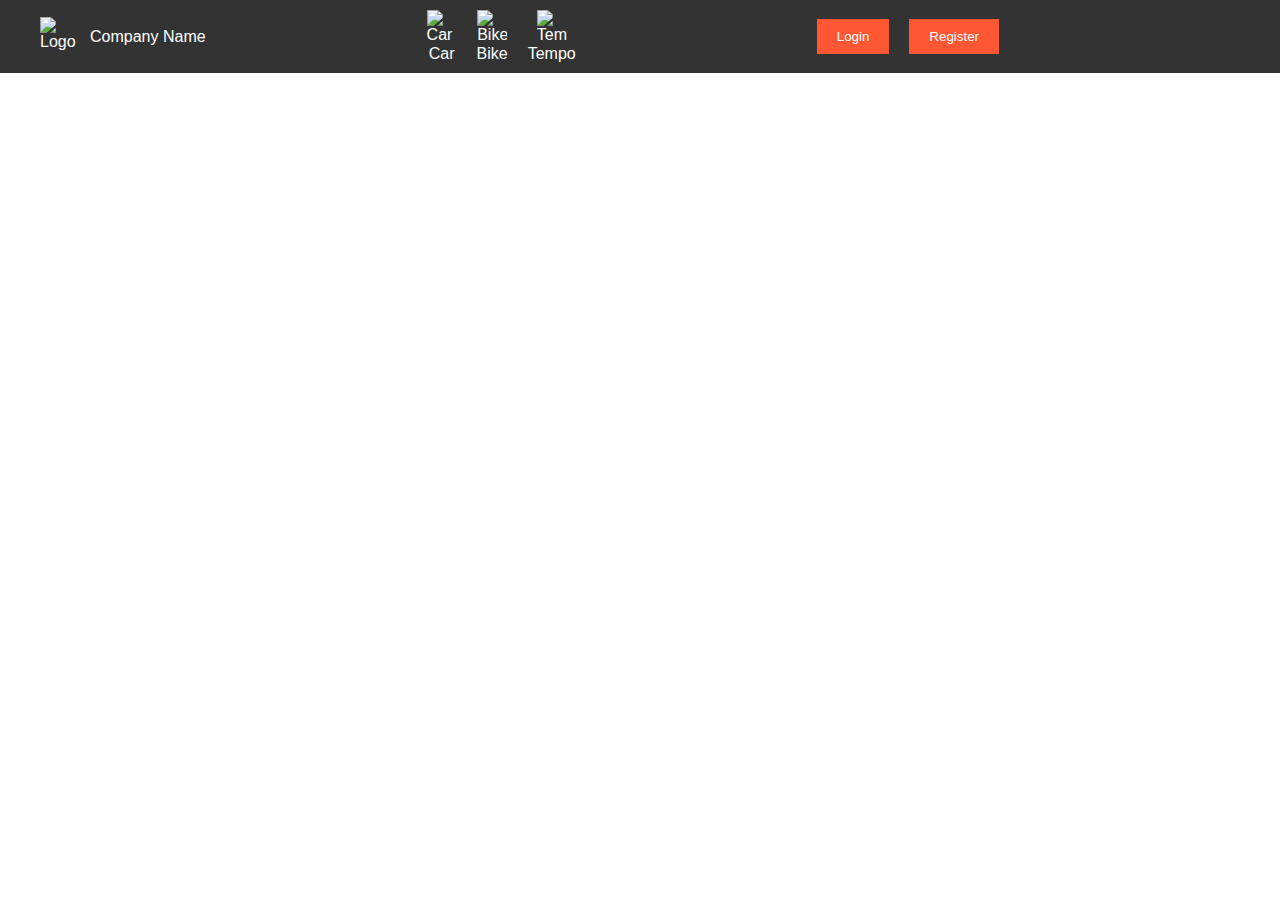
==== index.html @ e9884868 "nav1" ====
<!DOCTYPE html>
<html lang="en">
<head>
    <meta charset="UTF-8">
    <meta name="viewport" content="width=device-width, initial-scale=1.0">
    <link rel="stylesheet" href="index.css">
    <script src="script.js" defer></script>
    <title>APNAGAADI</title>
</head>
<body>

    <title>Navigation Bar</title>
</head>
<body>
    <header>
        <nav>
            <div class="logo">
                <img src="logo.png" alt="Logo" />
                <span>Company Name</span>
            </div>
            <div class="menu">
                <div class="menu-item">
                    <img src="car-icon.png" alt="Car Icon" />
                    <span>Car</span>
                </div>
                <div class="menu-item">
                    <img src="bike-icon.png" alt="Bike Icon" />
                    <span>Bike</span>
                </div>
                <div class="menu-item">
                    <img src="tempo-icon.png" alt="Tempo Icon" />
                    <span>Tempo</span>
                </div>
            </div>
            <div class="user">
                <button id="loginBtn">Login</button>
                <button id="registerBtn">Register</button>
            </div>
            <div class="animated-icon" id="rentalIcon"></div>
        </nav>
    </header>
</body>
</html>

    
</body>
</html>
---- index.css ----
/* Reset some default styles */
* {
    margin: 0;
    padding: 0;
    box-sizing: border-box;
}

body {
    font-family: Arial, sans-serif;
}

header {
    background-color: #333;
    color: #fff;
    padding: 10px 0;
}

nav {
    max-width: 1200px;
    margin: 0 auto;
    display: flex;
    justify-content: space-between;
    align-items: center;
}

.logo {
    display: flex;
    align-items: center;
}

.logo img {
    width: 40px;
    height: 40px;
    margin-right: 10px;
}

.menu {
    display: flex;
}

.menu-item {
    margin-right: 20px;
    display: flex;
    flex-direction: column;
    align-items: center;
    cursor: pointer;
}

.menu-item img {
    width: 30px;
    height: 30px;
    margin-bottom: 5px;
}

.user {
    display: flex;
    align-items: center;
}

#loginBtn, #registerBtn {
    background-color: #ff5733;
    color: #fff;
    border: none;
    padding: 10px 20px;
    margin-right: 20px;
    cursor: pointer;
}

#rentalIcon {
    /* Add your animated icon styles here */
}
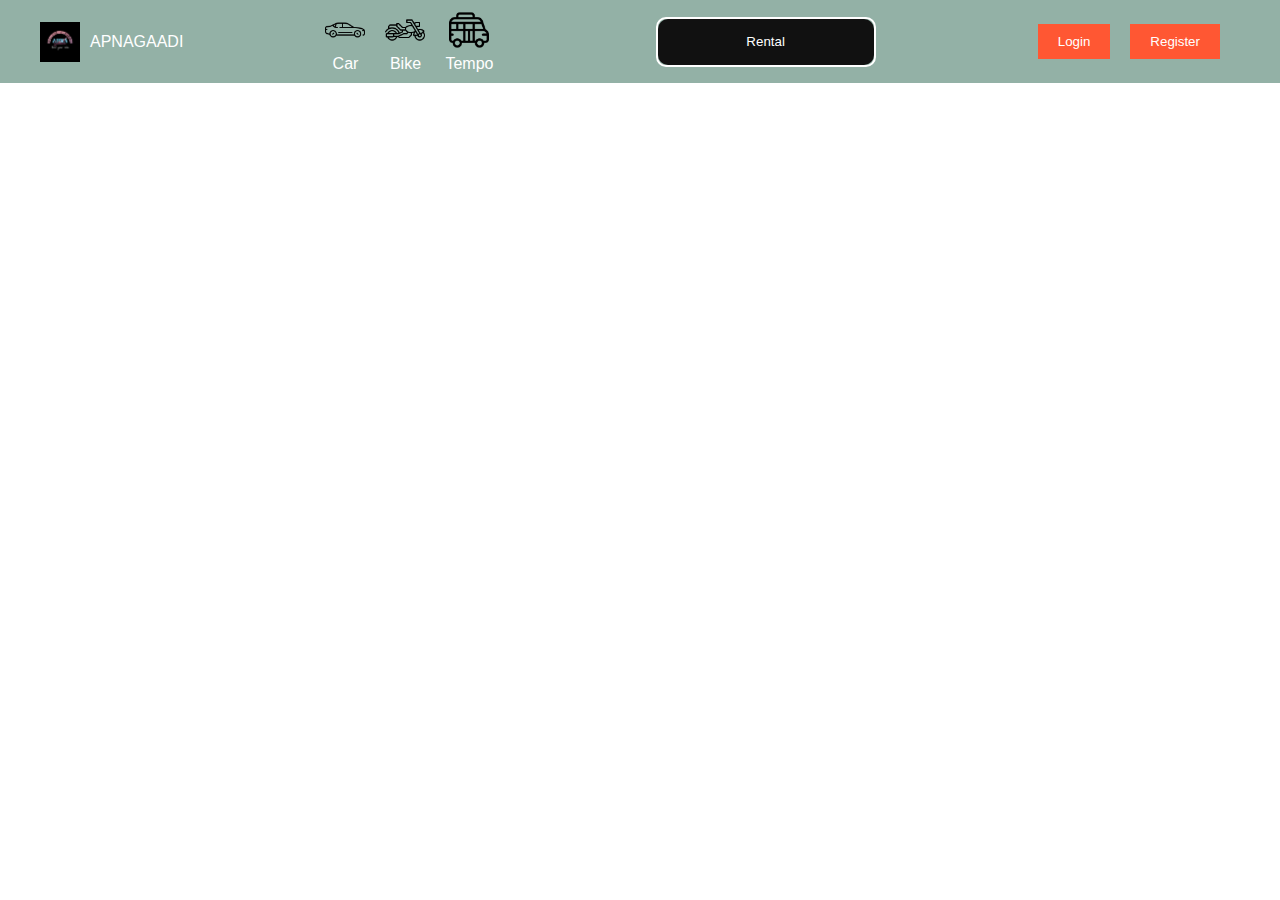
==== commit ff6de1d1: "c2" ====
--- a/index.html
+++ b/index.html
@@ -15,28 +15,31 @@
     <header>
         <nav>
             <div class="logo">
-                <img src="logo.png" alt="Logo" />
-                <span>Company Name</span>
+                <img src="Apnagaadi logo.jpg" alt="Logo" />
+                <span>APNAGAADI</span>
             </div>
             <div class="menu">
                 <div class="menu-item">
-                    <img src="car-icon.png" alt="Car Icon" />
+                    <img src="ICON/sedan.png" alt="Car Icon" />
                     <span>Car</span>
                 </div>
                 <div class="menu-item">
-                    <img src="bike-icon.png" alt="Bike Icon" />
+                    <img src="ICON/motorbike.png" alt="Bike Icon" />
                     <span>Bike</span>
                 </div>
                 <div class="menu-item">
-                    <img src="tempo-icon.png" alt="Tempo Icon" />
+                    <img src="ICON/bus.png" alt="Tempo Icon" />
                     <span>Tempo</span>
                 </div>
             </div>
+            
+                <button class="rental" id="RentalBtn">Rental</button>
+            
             <div class="user">
                 <button id="loginBtn">Login</button>
                 <button id="registerBtn">Register</button>
             </div>
-            <div class="animated-icon" id="rentalIcon"></div>
+            
         </nav>
     </header>
 </body>
--- a/index.css
+++ b/index.css
@@ -1,4 +1,3 @@
-/* Reset some default styles */
 * {
     margin: 0;
     padding: 0;
@@ -10,7 +9,7 @@
 }
 
 header {
-    background-color: #333;
+    background-color: #93B1A6;
     color: #fff;
     padding: 10px 0;
 }
@@ -47,8 +46,8 @@
 }
 
 .menu-item img {
-    width: 30px;
-    height: 30px;
+    width: 40px;
+    height: 40px;
     margin-bottom: 5px;
 }
 
@@ -66,6 +65,87 @@
     cursor: pointer;
 }
 
-#rentalIcon {
-    /* Add your animated icon styles here */
+.rental {
+    width: 220px;
+    height: 50px;
+    border: none;
+    outline: none;
+    color: #fff;
+    background: #111;
+    cursor: pointer;
+    position: relative;
+    z-index: 0;
+    border-radius: 10px;
+    transition: background 0.3s ease-in-out; /* Added transition for background */
 }
+
+.rental:before {
+    content: '';
+    background: linear-gradient(45deg, #ff0000, #ff7300, #fffb00, #48ff00, #00ffd5, #002bff, #7a00ff, #ff00c8, #ff0000);
+    position: absolute;
+    top: -2px;
+    left: -2px;
+    background-size: 400%;
+    z-index: -1;
+    filter: blur(5px);
+    width: calc(100% + 4px);
+    height: calc(100% + 4px);
+    animation: glowing 20s linear; /* Removed 'infinite' to make it continuous */
+    opacity: 0;
+    transition: opacity 0.3s ease-in-out;
+    border-radius: 10px;
+}
+
+.rental:active {
+    color: #000;
+}
+
+.rental:active:after {
+    background: transparent;
+}
+
+.rental:hover:before {
+    opacity: 1;
+    animation: none; /* Stop the animation on hover */
+}
+
+.rental:hover {
+    background: #ff5733; /* Change background on hover to 'Blobs' style */
+}
+
+.rental:after {
+    z-index: -1;
+    content: '';
+    position: absolute;
+    width: 100%;
+    height: 100%;
+    background: #111;
+    left: 0;
+    top: 0;
+    border-radius: 10px;
+}
+
+@keyframes glowing {
+    0% { background-position: 0 0; }
+    50% { background-position: 400% 0; }
+    100% { background-position: 0 0; }
+}
+#RentalBtn {
+    background: transparent; /* Remove white background */
+    color: #fff; /* Text color */
+    border: 2px solid #fff; /* Add a border */
+    padding: 10px 20px;
+    margin-right: 20px;
+    cursor: pointer;
+    border-radius: 10px;
+    transition: background 0.3s ease-in-out, color 0.3s ease-in-out; /* Add transitions for background and color */
+    display: flex;
+    justify-content: center; /* Center text horizontally */
+    align-items: center; /* Center text vertically */
+}
+
+#RentalBtn:hover {
+    background: #ff5733; /* Change background on hover */
+    color: #000; /* Change text color on hover */
+    border: 2px solid #ff5733; /* Change border color on hover */
+}
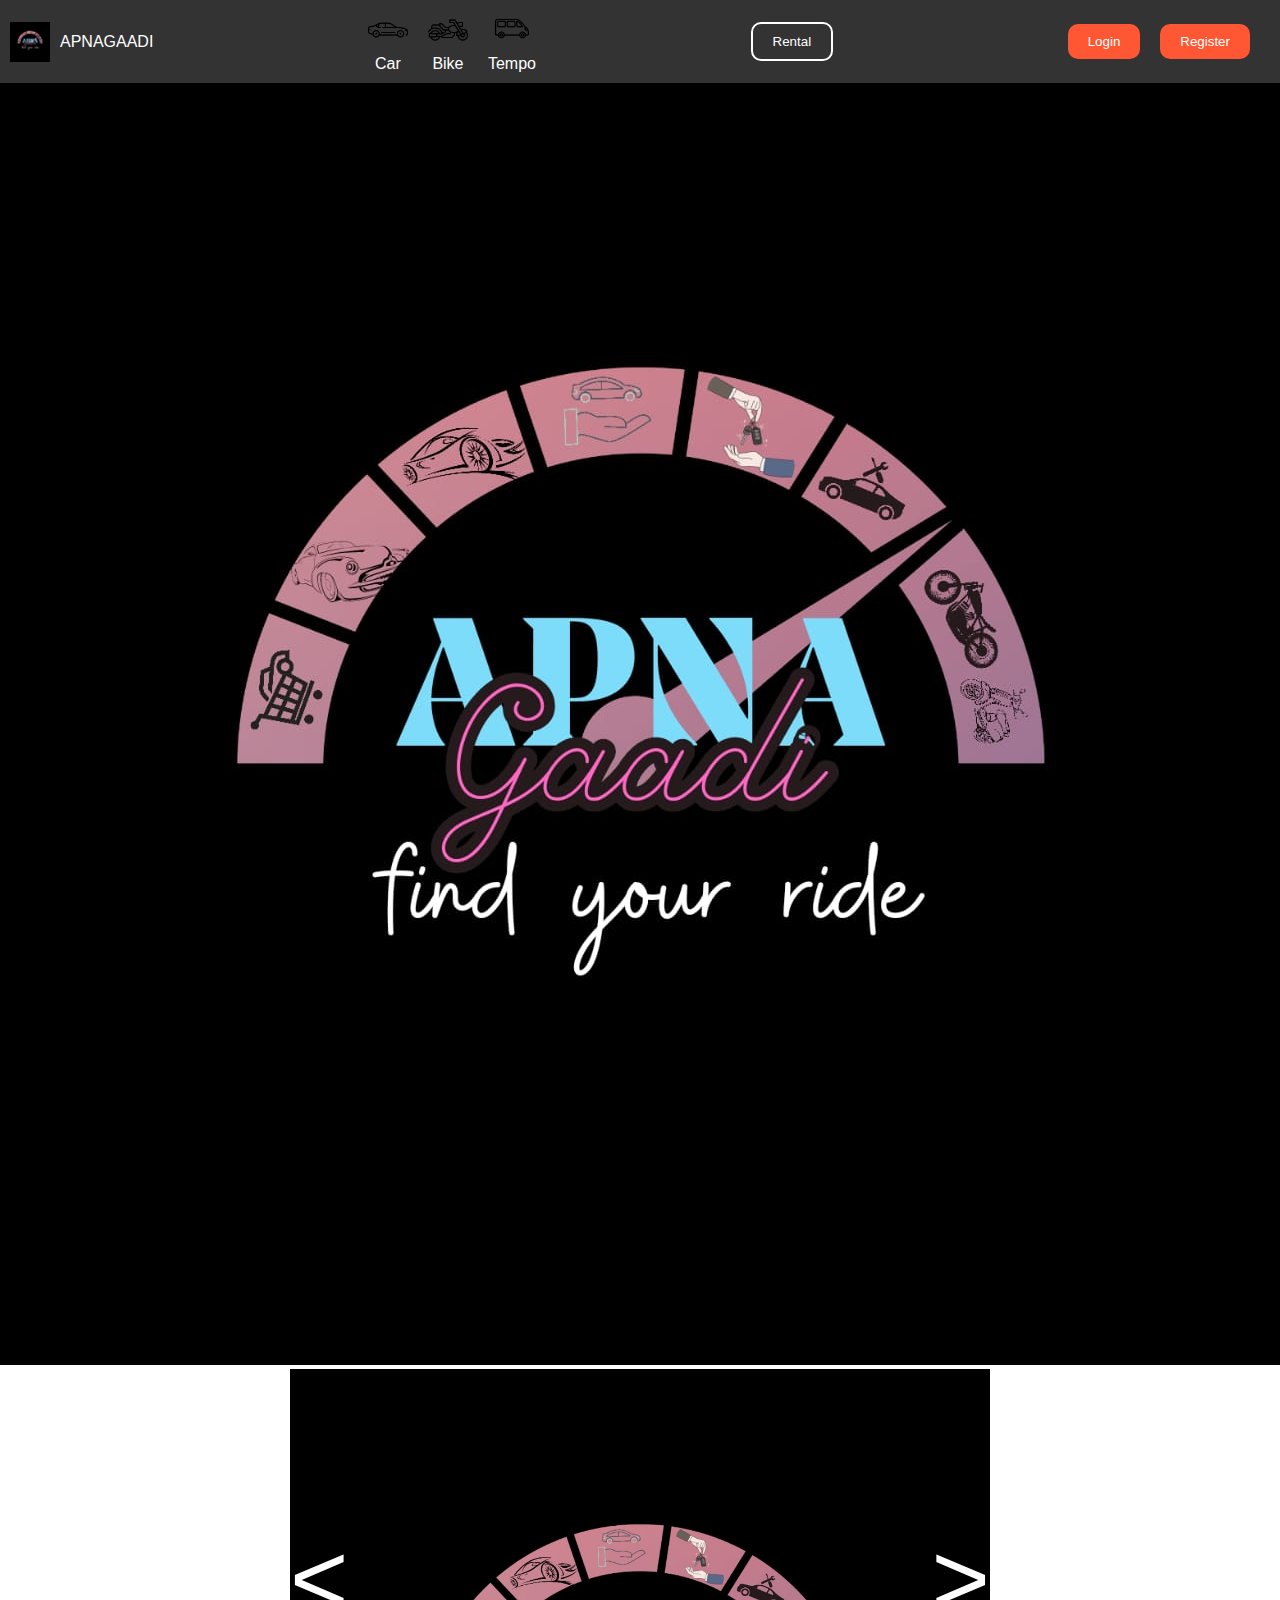
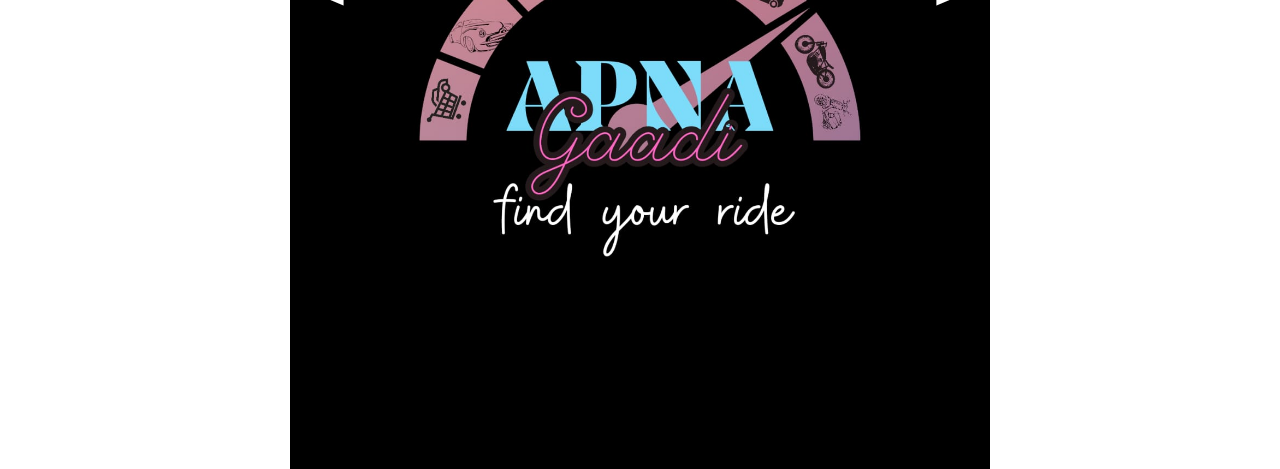
==== commit a31b3967: "c4" ====
--- a/index.html
+++ b/index.html
@@ -4,48 +4,58 @@
     <meta charset="UTF-8">
     <meta name="viewport" content="width=device-width, initial-scale=1.0">
     <link rel="stylesheet" href="index.css">
-    <script src="script.js" defer></script>
+    <link rel="stylesheet" href="t.scss">
+    <script src="index.js" defer></script>
     <title>APNAGAADI</title>
 </head>
 <body>
+    <nav>
+        <div class="logo">
+            <img src="Apnagaadi logo.jpg" alt="Logo" /> <!-- Updated image source -->
+            <span>APNAGAADI</span>
+        </div>
+        <div class="menu">
+            <div class="menu-item">
+                <img src="ICON/sedan.png" alt="Car Icon" />
+                <span>Car</span>
+            </div>
+            <div class="menu-item">
+                <img src="ICON/motorbike.png" alt="Bike Icon" />
+                <span>Bike</span>
+            </div>
+            <div class="menu-item">
+                <img src="ICON/van.png" alt="Tempo Icon" />
+                <span>Tempo</span>
+            </div>
+        </div>
+        <button class="rental" id="RentalBtn">Rental</button>
+        <div class="user">
+            <button id="loginBtn">Login</button>
+            <button id="registerBtn">Register</button>
+        </div>
+    </nav>
+    <div class="carousel-container">
+        <div class="carousel">
+            <div class="slide"><img src="Apnagaadi logo.jpg" alt="Image 1"></div> <!-- Updated image source -->
+            <div class="slide"><img src="./ICON/motorbike.png" alt="Image 2"></div> <!-- Updated image source -->
+            <div class="slide"><img src="ICON/van.png" alt="Image 3"></div>
+            <div class="slide"><img src="ICON/car-rental.png" alt="Image 4"></div>
+        </div>
+    </div>
 
-    <title>Navigation Bar</title>
-</head>
-<body>
-    <header>
-        <nav>
-            <div class="logo">
-                <img src="Apnagaadi logo.jpg" alt="Logo" />
-                <span>APNAGAADI</span>
-            </div>
-            <div class="menu">
-                <div class="menu-item">
-                    <img src="ICON/sedan.png" alt="Car Icon" />
-                    <span>Car</span>
-                </div>
-                <div class="menu-item">
-                    <img src="ICON/motorbike.png" alt="Bike Icon" />
-                    <span>Bike</span>
-                </div>
-                <div class="menu-item">
-                    <img src="ICON/bus.png" alt="Tempo Icon" />
-                    <span>Tempo</span>
-                </div>
-            </div>
-            
-                <button class="rental" id="RentalBtn">Rental</button>
-            
-            <div class="user">
-                <button id="loginBtn">Login</button>
-                <button id="registerBtn">Register</button>
-            </div>
-            
-        </nav>
-    </header>
+    <div class="slider slider-1">
+        
+      <div class="slider slider-2">
+        <div class="photos">
+          <img src="./Apnagaadi logo.jpg" class="shown" alt="">
+          <img src="https://i.ibb.co/C92YGtg/shark.jpg" alt="">
+          <img src="https://i.ibb.co/0mkkmG9/fish1.jpg" alt="">
+          <img src="https://i.ibb.co/cNWS2Vy/fish2.jpg" alt="">
+          <div class="buttons">
+            <div class="prev"></div>
+            <div class="next"></div>
+          </div>
+        </div>
+      </div>
 </body>
 </html>
-
-    
-</body>
-</html>
-
--- a/index.css
+++ b/index.css
@@ -8,15 +8,11 @@
     font-family: Arial, sans-serif;
 }
 
-header {
-    background-color: #93B1A6;
-    color: #fff;
-    padding: 10px 0;
-}
-
 nav {
-    max-width: 1200px;
-    margin: 0 auto;
+    background-color: #333;
+    color: white;
+    padding: 10px;
+    text-align: center;
     display: flex;
     justify-content: space-between;
     align-items: center;
@@ -35,10 +31,11 @@
 
 .menu {
     display: flex;
+    flex-wrap: wrap;
+    gap: 20px;
 }
 
 .menu-item {
-    margin-right: 20px;
     display: flex;
     flex-direction: column;
     align-items: center;
@@ -63,89 +60,105 @@
     padding: 10px 20px;
     margin-right: 20px;
     cursor: pointer;
+    border-radius: 10px;
 }
 
 .rental {
-    width: 220px;
-    height: 50px;
-    border: none;
-    outline: none;
+    background: transparent;
     color: #fff;
-    background: #111;
-    cursor: pointer;
-    position: relative;
-    z-index: 0;
-    border-radius: 10px;
-    transition: background 0.3s ease-in-out; /* Added transition for background */
-}
-
-.rental:before {
-    content: '';
-    background: linear-gradient(45deg, #ff0000, #ff7300, #fffb00, #48ff00, #00ffd5, #002bff, #7a00ff, #ff00c8, #ff0000);
-    position: absolute;
-    top: -2px;
-    left: -2px;
-    background-size: 400%;
-    z-index: -1;
-    filter: blur(5px);
-    width: calc(100% + 4px);
-    height: calc(100% + 4px);
-    animation: glowing 20s linear; /* Removed 'infinite' to make it continuous */
-    opacity: 0;
-    transition: opacity 0.3s ease-in-out;
-    border-radius: 10px;
-}
-
-.rental:active {
-    color: #000;
-}
-
-.rental:active:after {
-    background: transparent;
-}
-
-.rental:hover:before {
-    opacity: 1;
-    animation: none; /* Stop the animation on hover */
-}
-
-.rental:hover {
-    background: #ff5733; /* Change background on hover to 'Blobs' style */
-}
-
-.rental:after {
-    z-index: -1;
-    content: '';
-    position: absolute;
-    width: 100%;
-    height: 100%;
-    background: #111;
-    left: 0;
-    top: 0;
-    border-radius: 10px;
-}
-
-@keyframes glowing {
-    0% { background-position: 0 0; }
-    50% { background-position: 400% 0; }
-    100% { background-position: 0 0; }
-}
-#RentalBtn {
-    background: transparent; /* Remove white background */
-    color: #fff; /* Text color */
-    border: 2px solid #fff; /* Add a border */
+    border: 2px solid #fff;
     padding: 10px 20px;
     margin-right: 20px;
     cursor: pointer;
     border-radius: 10px;
-    transition: background 0.3s ease-in-out, color 0.3s ease-in-out; /* Add transitions for background and color */
     display: flex;
-    justify-content: center; /* Center text horizontally */
-    align-items: center; /* Center text vertically */
+    justify-content: center;
+    align-items: center;
 }
 
-#RentalBtn:hover {
-    background: #ff5733; /* Change background on hover */
-    color: #000; /* Change text color on hover */
-    border: 2px solid #ff5733; /* Change border color on hover */
+
+.carousel-container {
+    overflow: hidden;
+    max-width: 100%;
 }
+
+.carousel {
+    display: flex;
+    width: 400%;
+    height: auto;
+     /* Removed 'infinite' */
+}
+
+.carousel img {
+    width: 100%;
+    min-height: 200px;
+}
+
+@keyframes carousel-scroll {
+    0% {
+        transform: translateX(0%);
+    }
+    25% {
+        transform: translateX(-100%);
+    }
+    50% {
+        transform: translateX(-200%);
+    }
+    75% {
+        transform: translateX(-300%);
+    }
+    100% {
+        transform: translateX(0%);
+    }
+}
+
+@media screen and (max-width: 768px) {
+    .menu {
+        justify-content: center;
+    }
+    .menu-item {
+        margin-right: 0;
+    }
+}
+
+.slider {
+    width: 700px;
+    margin: 0 auto 20px;
+    text-align: center;
+}
+
+.slider .photos {
+    position: relative;
+    height: 433px;
+}
+
+.slider .photos img {
+    width: 100%;
+    position: absolute;
+    left: 0;
+    opacity: 0;
+    transition: opacity 1s;
+}
+
+.slider .photos img.shown {
+    opacity: 1;
+}
+
+.prev:before,
+.next:before {
+  color: #fff;
+  font-size: 100px;
+  position: absolute;
+  top: 35%;
+  cursor: pointer;
+}
+
+.prev:before {
+  content: '<';
+  left: 0;
+}
+
+.next:before {
+  content: '>';
+  right: 0;
+}
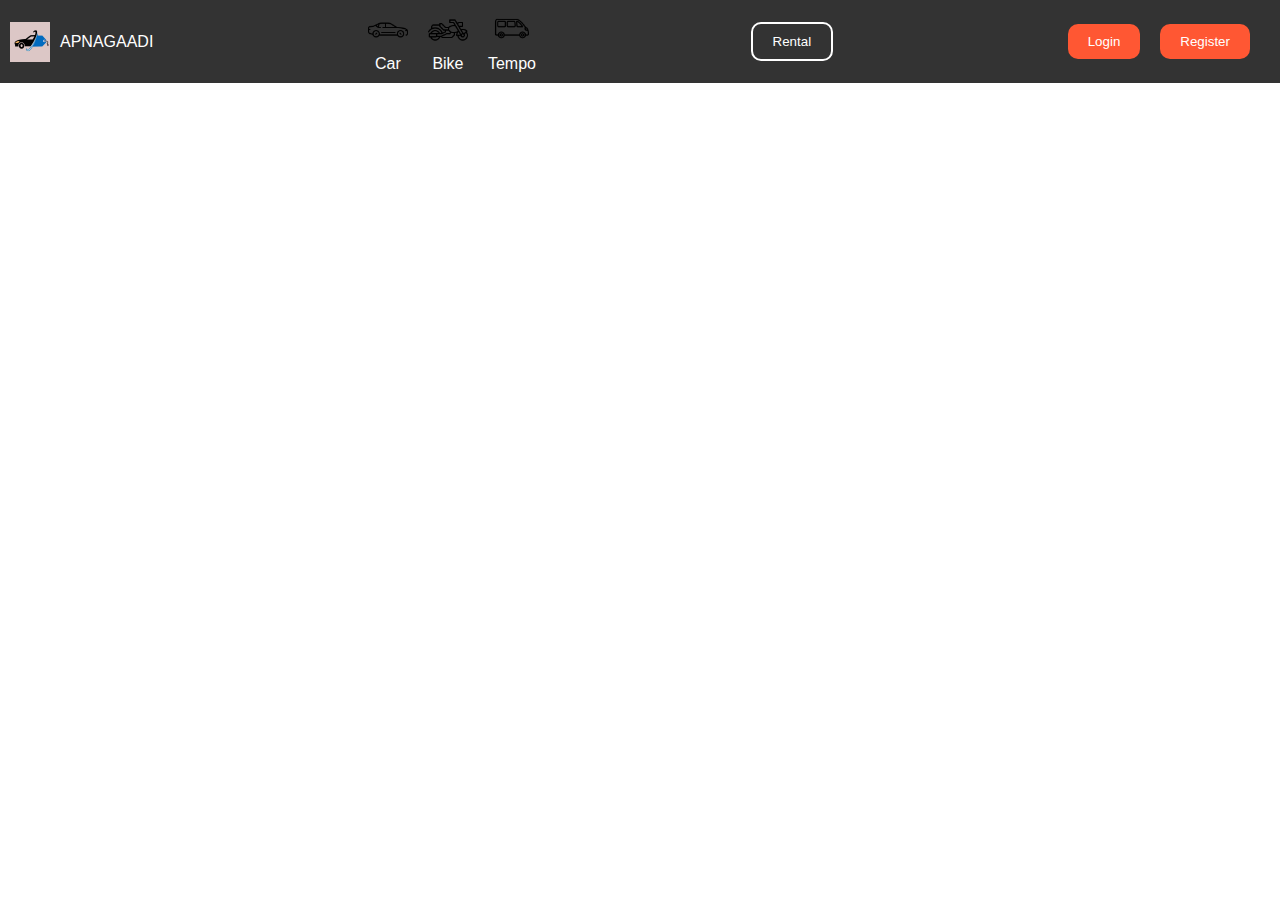
==== commit d0ce0f01: "pc1" ====
--- a/index.html
+++ b/index.html
@@ -4,58 +4,48 @@
     <meta charset="UTF-8">
     <meta name="viewport" content="width=device-width, initial-scale=1.0">
     <link rel="stylesheet" href="index.css">
-    <link rel="stylesheet" href="t.scss">
-    <script src="index.js" defer></script>
+    <script src="script.js" defer></script>
     <title>APNAGAADI</title>
 </head>
 <body>
-    <nav>
-        <div class="logo">
-            <img src="Apnagaadi logo.jpg" alt="Logo" /> <!-- Updated image source -->
-            <span>APNAGAADI</span>
-        </div>
-        <div class="menu">
-            <div class="menu-item">
-                <img src="ICON/sedan.png" alt="Car Icon" />
-                <span>Car</span>
+
+    <title>Navigation Bar</title>
+</head>
+<body>
+    <header>
+        <nav>
+            <div class="logo">
+                <img src="logo.jpg" alt="Logo" />
+                <span>APNAGAADI</span>
             </div>
-            <div class="menu-item">
-                <img src="ICON/motorbike.png" alt="Bike Icon" />
-                <span>Bike</span>
+            <div class="menu">
+                <div class="menu-item">
+                    <img src="ICON/sedan.png" alt="Car Icon" />
+                    <span>Car</span>
+                </div>
+                <div class="menu-item">
+                    <img src="ICON/motorbike.png" alt="Bike Icon" />
+                    <span>Bike</span>
+                </div>
+                <div class="menu-item">
+                    <img src="ICON/van.png" alt="Tempo Icon" />
+                    <span>Tempo</span>
+                </div>
             </div>
-            <div class="menu-item">
-                <img src="ICON/van.png" alt="Tempo Icon" />
-                <span>Tempo</span>
+            
+                <button class="rental" id="RentalBtn">Rental</button>
+            
+            <div class="user">
+                <button id="loginBtn">Login</button>
+                <button id="registerBtn">Register</button>
             </div>
-        </div>
-        <button class="rental" id="RentalBtn">Rental</button>
-        <div class="user">
-            <button id="loginBtn">Login</button>
-            <button id="registerBtn">Register</button>
-        </div>
-    </nav>
-    <div class="carousel-container">
-        <div class="carousel">
-            <div class="slide"><img src="Apnagaadi logo.jpg" alt="Image 1"></div> <!-- Updated image source -->
-            <div class="slide"><img src="./ICON/motorbike.png" alt="Image 2"></div> <!-- Updated image source -->
-            <div class="slide"><img src="ICON/van.png" alt="Image 3"></div>
-            <div class="slide"><img src="ICON/car-rental.png" alt="Image 4"></div>
-        </div>
-    </div>
-
-    <div class="slider slider-1">
-        
-      <div class="slider slider-2">
-        <div class="photos">
-          <img src="./Apnagaadi logo.jpg" class="shown" alt="">
-          <img src="https://i.ibb.co/C92YGtg/shark.jpg" alt="">
-          <img src="https://i.ibb.co/0mkkmG9/fish1.jpg" alt="">
-          <img src="https://i.ibb.co/cNWS2Vy/fish2.jpg" alt="">
-          <div class="buttons">
-            <div class="prev"></div>
-            <div class="next"></div>
-          </div>
-        </div>
-      </div>
+            
+        </nav>
+    </header>
 </body>
 </html>
+
+    
+</body>
+</html>
+
